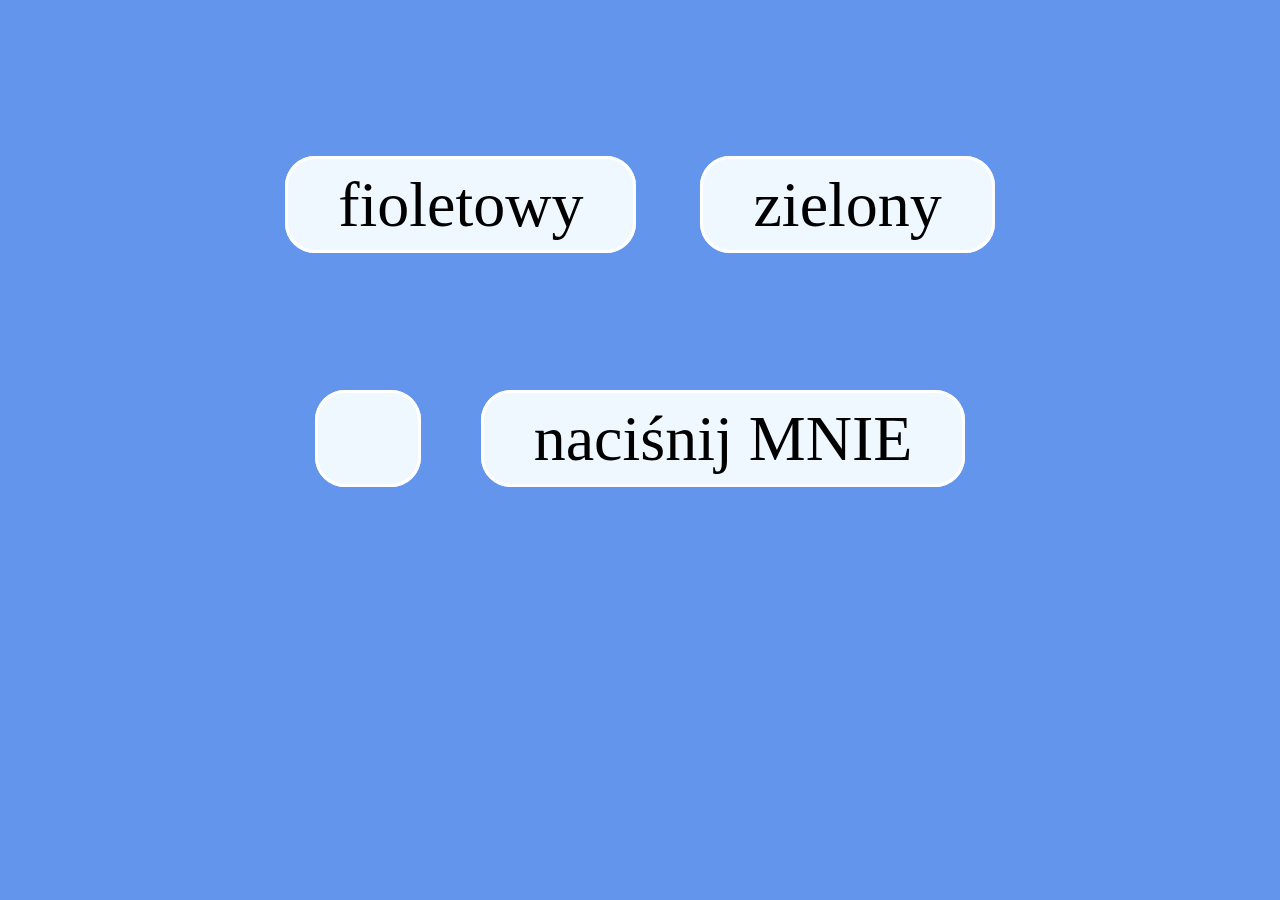
==== index.html @ 9f404bc6 "Add files via upload" ====
<!DOCTYPE html>
<html>
    <head>
       <title>Introduction to JavaScript</title>
        <meta charset="utf-8">
        <link type="text/css" rel="stylesheet" href="css/style.css"/>
    </head>
    <body>
        <div class="change_color">
            <a href="#change_color" id="violet">fioletowy</a>
            <a href="#change_color" id="green">zielony</a>
        </div>
        <div>
            <a href="#multiply" id="optionA"></a>
            <a href="#multiply" id="optionB">naciśnij MNIE</a>
        </div>
       <script type="text/javascript" src="js/Introduction_to_JavaScript.js"></script>
    </body>
</html>
---- css/style.css ----
body{
    background-color: cornflowerblue;
    text-align: center;
}

a{
    padding: 10px 50px;
    background-color: aliceblue;
    color: black;
    border: 3px solid white;
    text-decoration: none;
    margin: 30px;
    text-align: center;
    font-size: 4em;
    border-radius: 30px;
}
.change_color{
    padding: 160px;
}
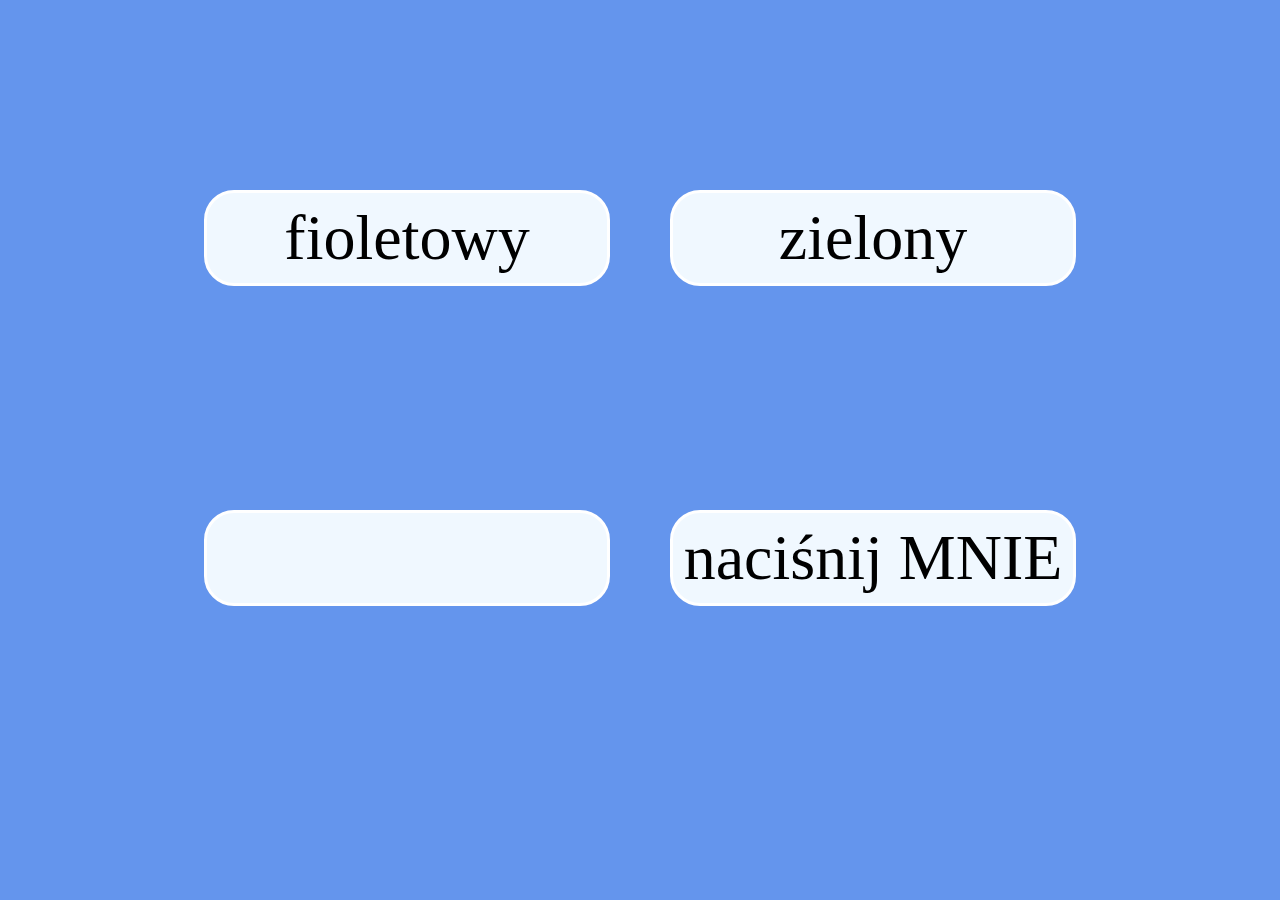
==== commit 7c84b882: "Add files via upload" ====
--- a/index.html
+++ b/index.html
@@ -6,13 +6,14 @@
         <link type="text/css" rel="stylesheet" href="css/style.css"/>
     </head>
     <body>
-        <div class="change_color">
+       
+        <div class="content">
             <a href="#change_color" id="violet">fioletowy</a>
             <a href="#change_color" id="green">zielony</a>
         </div>
-        <div>
-            <a href="#multiply" id="optionA"></a>
-            <a href="#multiply" id="optionB">naciśnij MNIE</a>
+        <div class="content">
+            <a href="#options" id="optionA"></a>
+            <a href="#options" id="optionB">naciśnij MNIE</a>
         </div>
        <script type="text/javascript" src="js/Introduction_to_JavaScript.js"></script>
     </body>
--- a/css/style.css
+++ b/css/style.css
@@ -1,12 +1,18 @@
 body{
     background-color: cornflowerblue;
     text-align: center;
+    margin: 0 auto;
 }
 
 a{
-    padding: 10px 50px;
+    float: left;
+    display: block;
+    line-height: 90px;
+    width: 400px;
+    height: 90px;
     background-color: aliceblue;
     color: black;
+    padding: 0px;
     border: 3px solid white;
     text-decoration: none;
     margin: 30px;
@@ -14,6 +20,9 @@
     font-size: 4em;
     border-radius: 30px;
 }
-.change_color{
+
+.content{
+    width: 932px;
     padding: 160px;
+    margin: 0 auto;
 }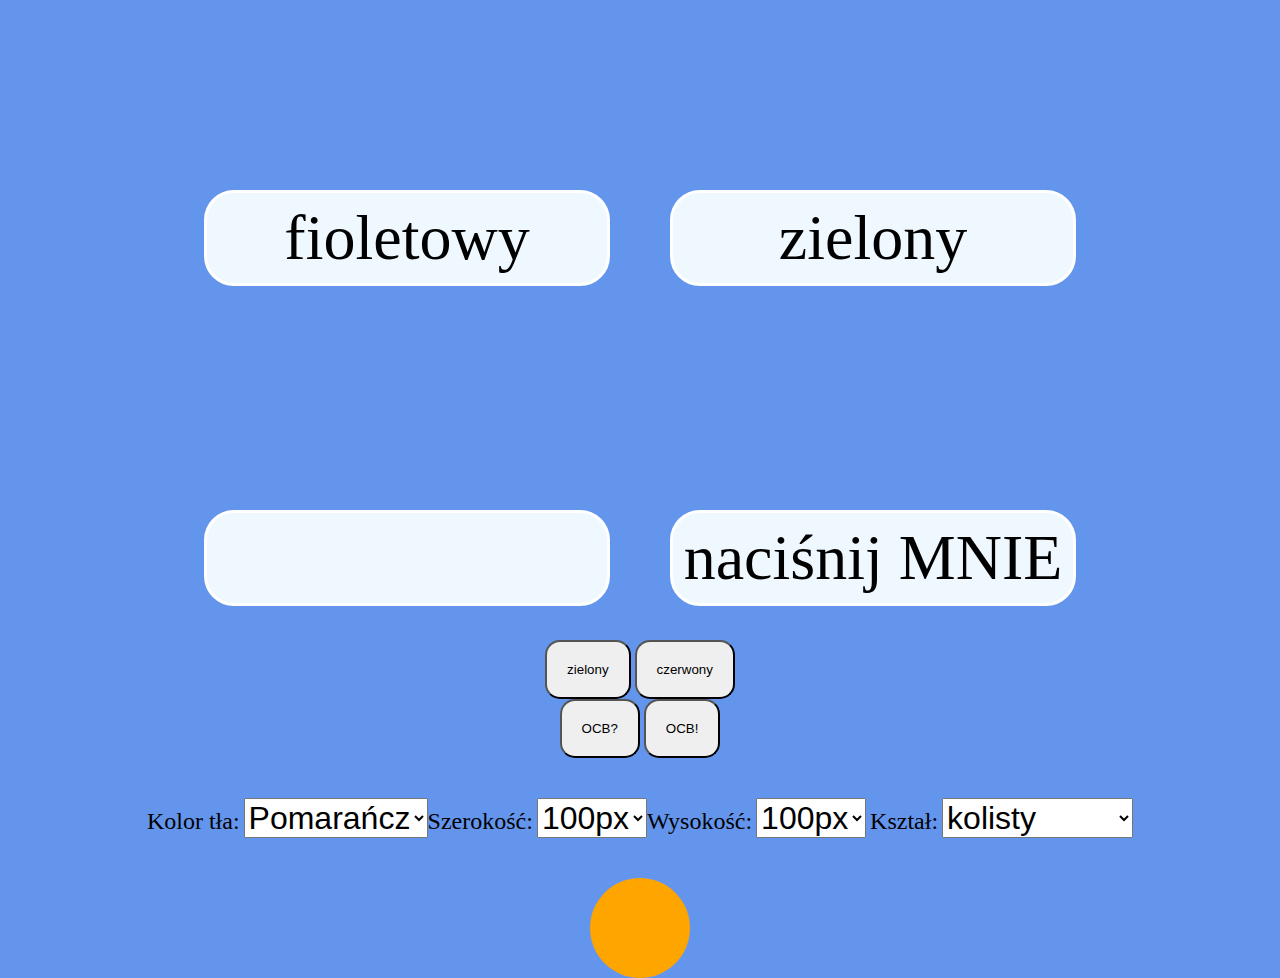
==== commit cc4ebfba: "Add files via upload" ====
--- a/index.html
+++ b/index.html
@@ -6,15 +6,46 @@
         <link type="text/css" rel="stylesheet" href="css/style.css"/>
     </head>
     <body>
-       
-        <div class="content">
+        <div class="butons">
             <a href="#change_color" id="violet">fioletowy</a>
             <a href="#change_color" id="green">zielony</a>
         </div>
-        <div class="content">
+        <div class="butons">
             <a href="#options" id="optionA"></a>
             <a href="#options" id="optionB">naciśnij MNIE</a>
         </div>
+        <div>
+            <input type="button" value="zielony" id="green">
+            <input type="button" value="czerwony" id="red">
+        </div>
+        <div class="color">
+            <input type="button" value="OCB?" id="ocb1">
+            <input type="button" value="OCB!" id="ocb2"> 
+        </div>
+        <div class="selectors">
+            <span>Kolor tła:</span>
+            <select id="background">
+              <option value="orange">Pomarańcz</option>
+              <option value="grey">Szary</option>
+              <option value="black">Czarny</option>
+            </select><span>Szerokość:</span>
+            <select id="width">
+              <option value="100px">100px</option>
+              <option value="200px">200px</option>
+              <option value="300px">300px</option>
+            </select><span>Wysokość:</span>
+            <select id="height">
+              <option value="100px">100px</option>
+              <option value="200px">200px</option>
+              <option value="300px">300px</option>
+            </select>
+            <span>Kształ:</span>
+            <select id="borderRadius">
+              <option value="100%">kolisty</option>
+              <option value="0%">kwadratowy</option>
+            </select>
+        </div>
+        <div id="content" style="background:orange; width:100px; height:100px; border-radius: 100%;"></div>
        <script type="text/javascript" src="js/Introduction_to_JavaScript.js"></script>
     </body>
 </html>--- a/css/style.css
+++ b/css/style.css
@@ -21,8 +21,29 @@
     border-radius: 30px;
 }
 
-.content{
+.butons{
     width: 932px;
     padding: 160px;
     margin: 0 auto;
+}
+
+input{
+    padding: 20px;
+    border-radius: 15px;
+}
+
+span{
+    font-size: 1.5em;
+}
+
+select{
+    font-size: 2em;
+}
+
+.selectors{
+    margin: 40px 0px;
+}
+
+#content {
+    margin: 0 auto;
 }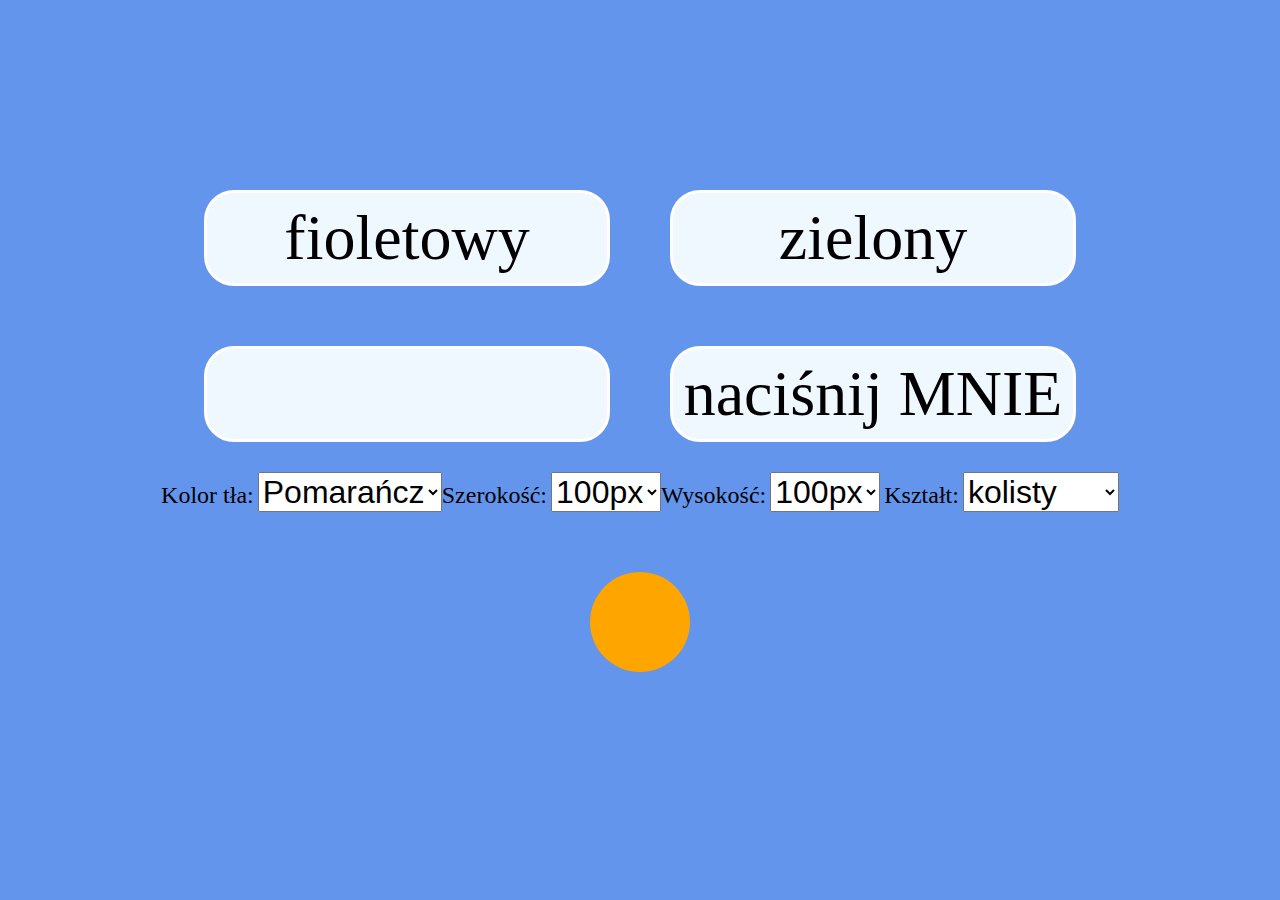
==== commit 802c0220: "Add files via upload" ====
--- a/index.html
+++ b/index.html
@@ -6,23 +6,26 @@
         <link type="text/css" rel="stylesheet" href="css/style.css"/>
     </head>
     <body>
-        <div class="butons">
-            <a href="#change_color" id="violet">fioletowy</a>
-            <a href="#change_color" id="green">zielony</a>
+        <div class="butons_wraper">
+            <div class="backgroundColor">
+                <a href="#change_color" id="violet">fioletowy</a>
+                <a href="#change_color" id="green">zielony</a>
+            </div>
+            <div class="changeContent">
+                <a href="#options" id="optionA"></a>
+                <a href="#options" id="optionB">naciśnij MNIE</a>
+            </div>
         </div>
-        <div class="butons">
-            <a href="#options" id="optionA"></a>
-            <a href="#options" id="optionB">naciśnij MNIE</a>
-        </div>
-        <div>
-            <input type="button" value="zielony" id="green">
-            <input type="button" value="czerwony" id="red">
-        </div>
-        <div class="color">
-            <input type="button" value="OCB?" id="ocb1">
-            <input type="button" value="OCB!" id="ocb2"> 
-        </div>
-        <div class="selectors">
+        <!--   do wypróbowania
+           
+           <div>
+            <form>
+                <h2>WPISZ SWÓJ ULUBIONY KOLOR (TYLKO ANGIELSKIE ODPOWIEDNIKI)</h2><br>
+                <input type="text" name="text">
+                <input type="button" name="button" value="ZMIEŃ!" onClick="">
+            </form>
+        </div>-->
+        <div class="selectors_wraper">
             <span>Kolor tła:</span>
             <select id="background">
               <option value="orange">Pomarańcz</option>
@@ -39,10 +42,10 @@
               <option value="200px">200px</option>
               <option value="300px">300px</option>
             </select>
-            <span>Kształ:</span>
+            <span>Kształt:</span>
             <select id="borderRadius">
               <option value="100%">kolisty</option>
-              <option value="0%">kwadratowy</option>
+              <option value="0%">kanciasty</option>
             </select>
         </div>
         <div id="content" style="background:orange; width:100px; height:100px; border-radius: 100%;"></div>
--- a/css/style.css
+++ b/css/style.css
@@ -21,15 +21,10 @@
     border-radius: 30px;
 }
 
-.butons{
+.butons_wraper{
     width: 932px;
     padding: 160px;
     margin: 0 auto;
-}
-
-input{
-    padding: 20px;
-    border-radius: 15px;
 }
 
 span{
@@ -40,10 +35,15 @@
     font-size: 2em;
 }
 
-.selectors{
-    margin: 40px 0px;
+.selectors_wraper{
+    clear: left;
+    margin: 60px 0px;
 }
 
 #content {
     margin: 0 auto;
+}
+
+h2{
+    color: white;
 }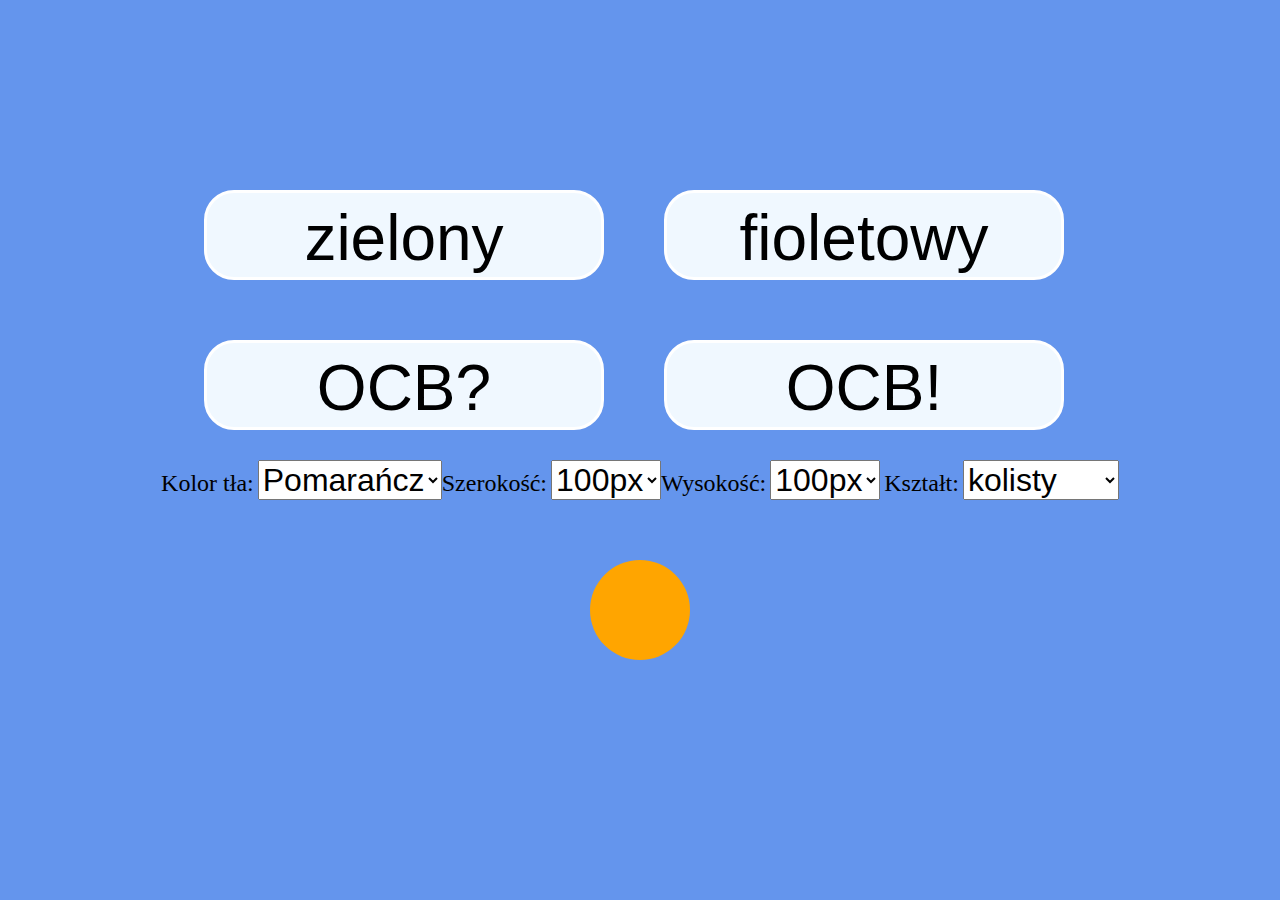
==== commit 3baa11be: "Add files via upload" ====
--- a/index.html
+++ b/index.html
@@ -8,23 +8,20 @@
     <body>
         <div class="butons_wraper">
             <div class="backgroundColor">
-                <a href="#change_color" id="violet">fioletowy</a>
-                <a href="#change_color" id="green">zielony</a>
+                <!--<a href="#change_color" id="violet">fioletowy</a>
+                <a href="#change_color" id="green">zielony</a>-->
+                
+                <input type="button" value="zielony" id="green">
+                <input type="button" value="fioletowy" id="violet">
             </div>
             <div class="changeContent">
-                <a href="#options" id="optionA"></a>
-                <a href="#options" id="optionB">naciśnij MNIE</a>
+                <!--<a href="#options" id="optionA"></a>
+                <a href="#options" id="optionB">naciśnij MNIE</a>-->
+                
+                <input type="button" value="OCB?" id="ocb1">
+                <input type="button" value="OCB!" id="ocb2">
             </div>
         </div>
-        <!--   do wypróbowania
-           
-           <div>
-            <form>
-                <h2>WPISZ SWÓJ ULUBIONY KOLOR (TYLKO ANGIELSKIE ODPOWIEDNIKI)</h2><br>
-                <input type="text" name="text">
-                <input type="button" name="button" value="ZMIEŃ!" onClick="">
-            </form>
-        </div>-->
         <div class="selectors_wraper">
             <span>Kolor tła:</span>
             <select id="background">
@@ -49,6 +46,10 @@
             </select>
         </div>
         <div id="content" style="background:orange; width:100px; height:100px; border-radius: 100%;"></div>
+        <script
+          src="https://code.jquery.com/jquery-3.1.1.min.js"
+          integrity="sha256-hVVnYaiADRTO2PzUGmuLJr8BLUSjGIZsDYGmIJLv2b8="     
+          crossorigin="anonymous"></script> 
        <script type="text/javascript" src="js/Introduction_to_JavaScript.js"></script>
     </body>
 </html>--- a/css/style.css
+++ b/css/style.css
@@ -4,7 +4,7 @@
     margin: 0 auto;
 }
 
-a{
+/*a{
     float: left;
     display: block;
     line-height: 90px;
@@ -19,12 +19,29 @@
     text-align: center;
     font-size: 4em;
     border-radius: 30px;
-}
+}*/
 
 .butons_wraper{
     width: 932px;
     padding: 160px;
     margin: 0 auto;
+}
+
+input{
+    float: left;
+    display: block;
+    line-height: 90px;
+    width: 400px;
+    height: 90px;
+    background-color: aliceblue;
+    color: black;
+    padding: 0px;
+    border: 3px solid white;
+    text-decoration: none;
+    margin: 30px;
+    text-align: center;
+    font-size: 4em;
+    border-radius: 30px;
 }
 
 span{
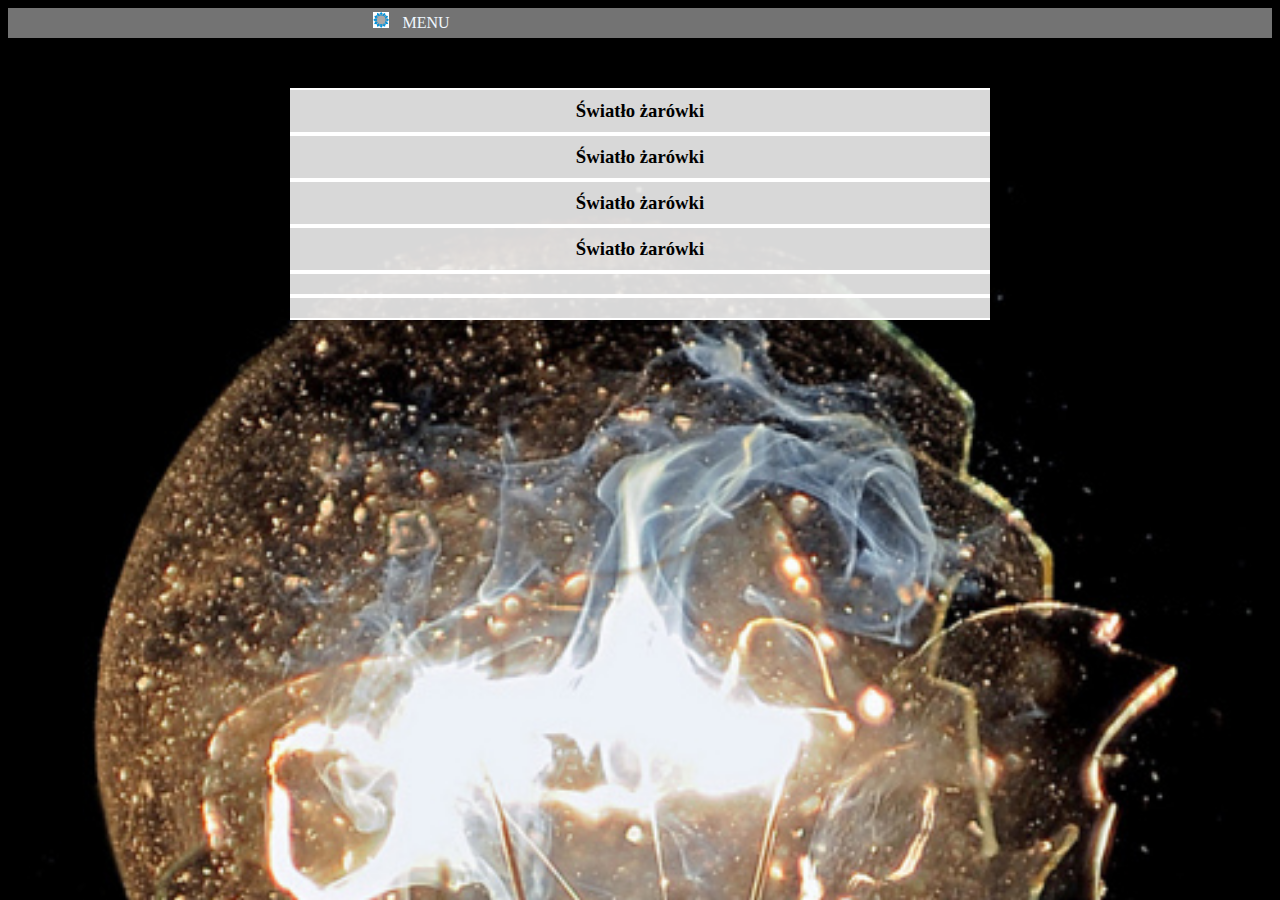
==== commit cbed02ae: "Add files via upload" ====
--- a/index.html
+++ b/index.html
@@ -1,55 +1,46 @@
 <!DOCTYPE html>
 <html>
     <head>
-       <title>Introduction to JavaScript</title>
+        <title>Interactive Website using JS</title>
         <meta charset="utf-8">
-        <link type="text/css" rel="stylesheet" href="css/style.css"/>
+        <link type="text/css" rel="stylesheet" href='css/style.css'/>
+        <link rel="shortcut icon" href="#">
     </head>
     <body>
-        <div class="butons_wraper">
-            <div class="backgroundColor">
-                <!--<a href="#change_color" id="violet">fioletowy</a>
-                <a href="#change_color" id="green">zielony</a>-->
-                
-                <input type="button" value="zielony" id="green">
-                <input type="button" value="fioletowy" id="violet">
-            </div>
-            <div class="changeContent">
-                <!--<a href="#options" id="optionA"></a>
-                <a href="#options" id="optionB">naciśnij MNIE</a>-->
-                
-                <input type="button" value="OCB?" id="ocb1">
-                <input type="button" value="OCB!" id="ocb2">
-            </div>
+      <div class="menu">
+          <div class="close_ikon">
+              <img src="img/close_ikon.png" alt="Close"/>
+          </div>
+          <ul>
+            <li><a href="#menu">Opcja A</a></li>
+            <li><a href="#menu">Opcja B</a></li>
+            <li><a href="#menu">Opcja C</a></li>
+            <li><a href="#menu">Opcja D</a></li>
+          </ul>
+      </div>
+      <div class="top_wraper">
+         <div class="top_wraper_menu">
+              <img src="img/menu_ikon.png" alt="Menu"/>
+              <a href="#menu">menu</a>
+         </div> 
+      </div>
+      <div class="article_container">
+                <h3>Światło żarówki</h3>
+                <p>Światło uzyskiwane z żarówek jest światłem zbliżonym do słonecznego i cechuje się dobrym wskaźnikiem oddawania barw oglądanych w tym świetle przedmiotów, świeci cały czas jednakowo, nie powodując efektu stroboskopowego.</p> 
+                <h3>Światło żarówki</h3>
+                <p>Światło uzyskiwane z żarówek jest światłem zbliżonym do słonecznego i cechuje się dobrym wskaźnikiem oddawania barw oglądanych w tym świetle przedmiotów, świeci cały czas jednakowo, nie powodując efektu stroboskopowego.</p> 
+                <h3>Światło żarówki</h3>
+                <p>Światło uzyskiwane z żarówek jest światłem zbliżonym do słonecznego i cechuje się dobrym wskaźnikiem oddawania barw oglądanych w tym świetle przedmiotów, świeci cały czas jednakowo, nie powodując efektu stroboskopowego.</p> 
+                <h3>Światło żarówki</h3>
+                <p>Światło uzyskiwane z żarówek jest światłem zbliżonym do słonecznego i cechuje się dobrym wskaźnikiem oddawania barw oglądanych w tym świetle przedmiotów, świeci cały czas jednakowo, nie powodując efektu stroboskopowego.</p> 
+                <h3></h3>
+                <p></p> 
+                <h3></h3>
+                <p></p> 
         </div>
-        <div class="selectors_wraper">
-            <span>Kolor tła:</span>
-            <select id="background">
-              <option value="orange">Pomarańcz</option>
-              <option value="grey">Szary</option>
-              <option value="black">Czarny</option>
-            </select><span>Szerokość:</span>
-            <select id="width">
-              <option value="100px">100px</option>
-              <option value="200px">200px</option>
-              <option value="300px">300px</option>
-            </select><span>Wysokość:</span>
-            <select id="height">
-              <option value="100px">100px</option>
-              <option value="200px">200px</option>
-              <option value="300px">300px</option>
-            </select>
-            <span>Kształt:</span>
-            <select id="borderRadius">
-              <option value="100%">kolisty</option>
-              <option value="0%">kanciasty</option>
-            </select>
-        </div>
-        <div id="content" style="background:orange; width:100px; height:100px; border-radius: 100%;"></div>
-        <script
-          src="https://code.jquery.com/jquery-3.1.1.min.js"
-          integrity="sha256-hVVnYaiADRTO2PzUGmuLJr8BLUSjGIZsDYGmIJLv2b8="     
-          crossorigin="anonymous"></script> 
-       <script type="text/javascript" src="js/Introduction_to_JavaScript.js"></script>
+        <script src="https://code.jquery.com/jquery-3.1.1.min.js"
+          integrity="sha256-hVVnYaiADRTO2PzUGmuLJr8BLUSjGIZsDYGmIJLv2b8="
+          crossorigin="anonymous"></script>
+        <script type="text/javascript" src="js/app.js"></script>
     </body>
 </html>--- a/css/style.css
+++ b/css/style.css
@@ -1,66 +1,104 @@
-body{
-    background-color: cornflowerblue;
-    text-align: center;
-    margin: 0 auto;
+body {
+    overflow: hidden;
+    background-size: cover;
+    background-repeat: no-repeat;
+    background-image: url(../img/background.jpg)
 }
 
-/*a{
-    float: left;
-    display: block;
-    line-height: 90px;
-    width: 400px;
-    height: 90px;
-    background-color: aliceblue;
-    color: black;
-    padding: 0px;
-    border: 3px solid white;
-    text-decoration: none;
-    margin: 30px;
-    text-align: center;
-    font-size: 4em;
-    border-radius: 30px;
-}*/
-
-.butons_wraper{
-    width: 932px;
-    padding: 160px;
-    margin: 0 auto;
+.menu {
+    width: 556px;
+    height: 28px;
+    margin: 10px auto;
+    display: none;
 }
 
-input{
+.close_ikon {
     float: left;
-    display: block;
-    line-height: 90px;
-    width: 400px;
-    height: 90px;
-    background-color: aliceblue;
-    color: black;
-    padding: 0px;
-    border: 3px solid white;
-    text-decoration: none;
-    margin: 30px;
-    text-align: center;
-    font-size: 4em;
-    border-radius: 30px;
+    margin: 3px 10px;
+    cursor: pointer;
 }
 
-span{
-    font-size: 1.5em;
+.menu ul {
+    list-style: none;
+    margin: 0px;
+    padding: 0px;
 }
 
-select{
-    font-size: 2em;
+.menu img {
+    padding: 0px;
+    margin: 0px;
+    width: 1em;
 }
 
-.selectors_wraper{
-    clear: left;
-    margin: 60px 0px;
+.menu li {
+    border: 2px solid #aaa;
+    display: inline-block;
+    width: 123px;
+    border-radius: 10px;
+    text-align: center;
+    background: #aaa;
 }
 
-#content {
-    margin: 0 auto;
+.menu li a {
+    text-decoration: none;
+    font-size: 1,5em;
+    font-family: 'Sintony', sans-serif;
+    text-transform: uppercase;
+    color: aliceblue;
 }
 
-h2{
-    color: white;
-}+.top_wraper {
+    background: rgba(128, 128, 128, 0.9);
+    cursor: pointer;
+    height: 30px;
+    margin: 0px;
+    padding: 0px;
+}
+
+.top_wraper_menu{
+    width: 555px;
+    margin: 0px auto;
+    padding: 0px;
+}
+
+.top_wraper img {
+    height: 16px;
+    margin: auto 10px;
+    padding: 0px;    
+}
+
+.top_wraper a{
+    font-size: 1em;
+    line-height: 30px;
+    color: aliceblue;
+    padding: 0px;
+    margin: auto;
+    text-decoration: none;
+    text-transform: uppercase;
+}
+
+.current {
+    background: rgba(200, 200, 30, 0.9);    
+}
+
+.article_container {
+    width: 700px;
+    margin: 50px auto;
+    background: rgba(240, 240, 240, 0.9);
+}
+
+h3 {
+    text-align: center;
+    cursor: pointer;
+    margin: 0px;
+    padding: 10px;
+    border-bottom: 2px solid white;
+    border-top: 2px solid white;
+}
+
+p {
+    text-align: center;
+    padding:  10px;
+    display: none;
+}
+
